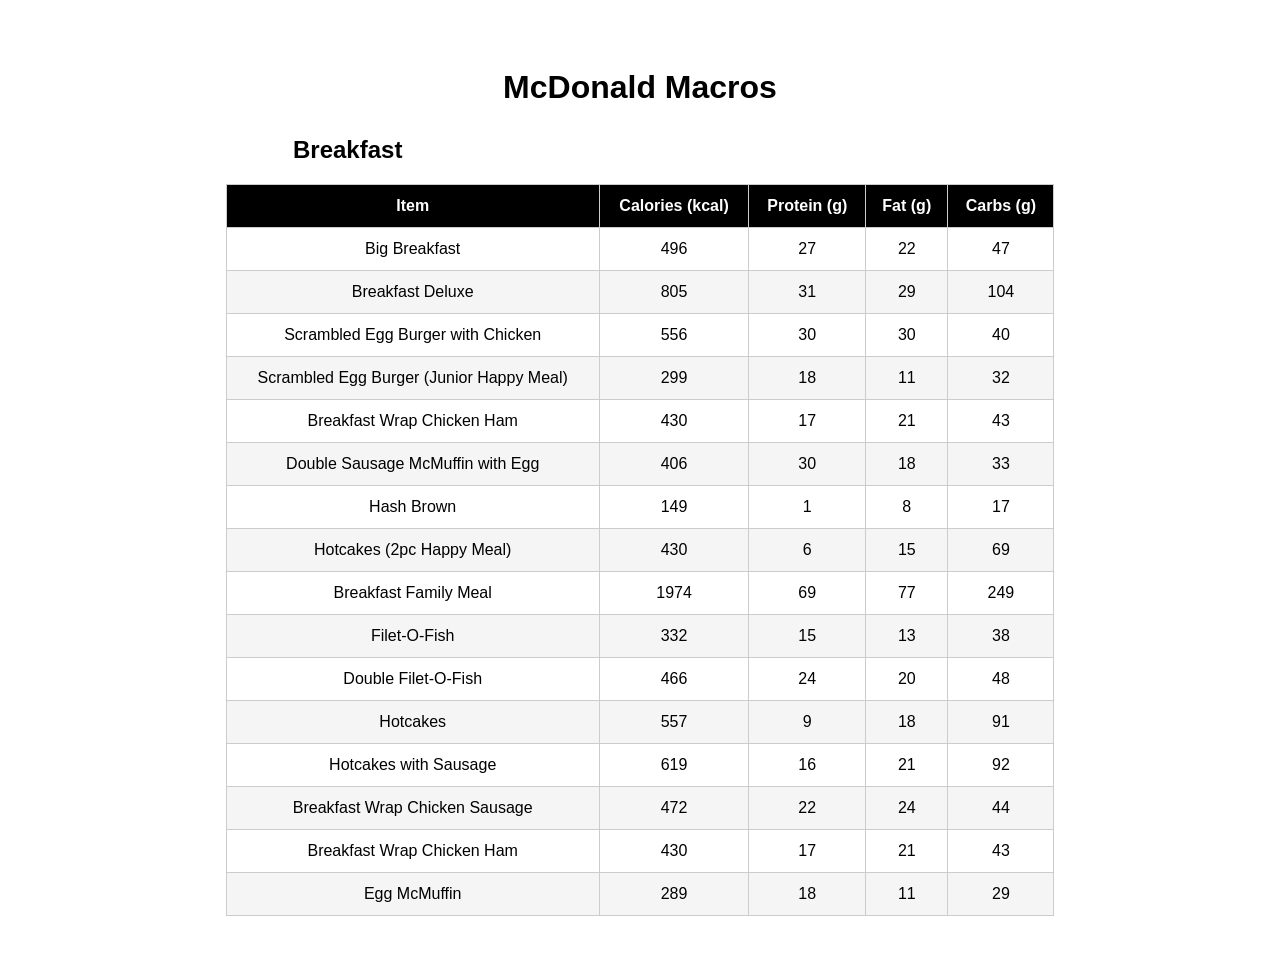
==== McDonald.html @ a6333f6d "Egg Mcmuffin" ====
<!DOCTYPE html>
<html lang="en">
<head>
    <meta charset="UTF-8">
    <title>McDonald Macros</title>
    <link rel="stylesheet" href="McDonald.css">
</head>

<body>

<h1>McDonald Macros</h1>

<div class="table-section">

    <h2 class="table-header">Breakfast</h2>

    <table>
       <thead>
            <tr>
                <th>Item</th>
                <th>Calories (kcal)</th>
                <th>Protein (g)</th>
                <th>Fat (g)</th>
                <th>Carbs (g)</th>
            </tr>
        </thead>

        <tbody>
            <tr>
                <td>Big Breakfast</td>
                <td>496</td>
                <td>27</td>
                <td>22</td>
                <td>47</td>
            </tr>

            <tr>
                <td>Breakfast Deluxe</td>
                <td>805</td>
                <td>31</td>
                <td>29</td>
                <td>104</td>
            </tr>

            <tr>
                <td>Scrambled Egg Burger with Chicken</td>
                <td>556</td>
                <td>30</td>
                <td>30</td>
                <td>40</td>
            </tr>

            <tr>
                <td>Scrambled Egg Burger (Junior Happy Meal)</td>
                <td>299</td>
                <td>18</td>
                <td>11</td>
                <td>32</td>
            </tr>

            <tr>
                <td>Breakfast Wrap Chicken Ham</td>
                <td>430</td>
                <td>17</td>
                <td>21</td>
                <td>43</td>
            </tr>

            <tr>
                <td>Double Sausage McMuffin with Egg</td>
                <td>406</td>
                <td>30</td>
                <td>18</td>
                <td>33</td>
            </tr>

            <tr>
                <td>Hash Brown</td>
                <td>149</td>
                <td>1</td>
                <td>8</td>
                <td>17</td>
            </tr>

            <tr>
                <td>Hotcakes (2pc Happy Meal)</td>
                <td>430</td>
                <td>6</td>
                <td>15</td>
                <td>69</td>
            </tr>

            <tr>
                <td>Breakfast Family Meal</td>
                <td>1974</td>
                <td>69</td>
                <td>77</td>
                <td>249</td>
            </tr>

            <tr>
                <td>Filet-O-Fish</td>
                <td>332</td>
                <td>15</td>
                <td>13</td>
                <td>38</td>
            </tr>

            <tr>
                <td>Double Filet-O-Fish</td>
                <td>466</td>
                <td>24</td>
                <td>20</td>
                <td>48</td>
            </tr>

            <tr>
                <td>Hotcakes</td>
                <td>557</td>
                <td>9</td>
                <td>18</td>
                <td>91</td>
            </tr>
            <tr>
                <td>Hotcakes with Sausage</td>
                <td>619</td>
                <td>16</td>
                <td>21</td>
                <td>92</td>
            </tr>
            <tr>
                <td>Breakfast Wrap Chicken Sausage</td>
                <td>472</td>
                <td>22</td>
                <td>24</td>
                <td>44</td>
            </tr>
            <tr>
                <td>Breakfast Wrap Chicken Ham</td>
                <td>430</td>
                <td>17</td>
                <td>21</td>
                <td>43</td>
            </tr>
            <tr>
                <td>Egg McMuffin</td>
                <td>289</td>
                <td>18</td>
                <td>11</td>
                <td>29</td>
            </tr>
        </tbody>
    </table>

</div>

</body>
</html>
---- McDonald.css ----
/* Page styling */
body {
    font-family: Arial, sans-serif;
    background-color: white;
    text-align: center;
    padding: 40px;
}

/* Title */
h1 {
    margin-bottom: 30px;
}

/* Table styling */
table {
    margin: auto;
    border-collapse: collapse;
    width: 70%;
}

/* Table cells */
th, td {
    border: 1px solid #ccc;
    padding: 12px;
    text-align: center;
}

/* Header row */
th {
    background-color: black;
    color: white;
}

/* Zebra stripes */
tr:nth-child(even) {
    background-color: #f5f5f5;
}



/* Small header above table */
.table-header {
    text-align: left;
    margin-left: 245px;
    /* font-size: 1.2rem;
    margin-bottom: 10px; */
}
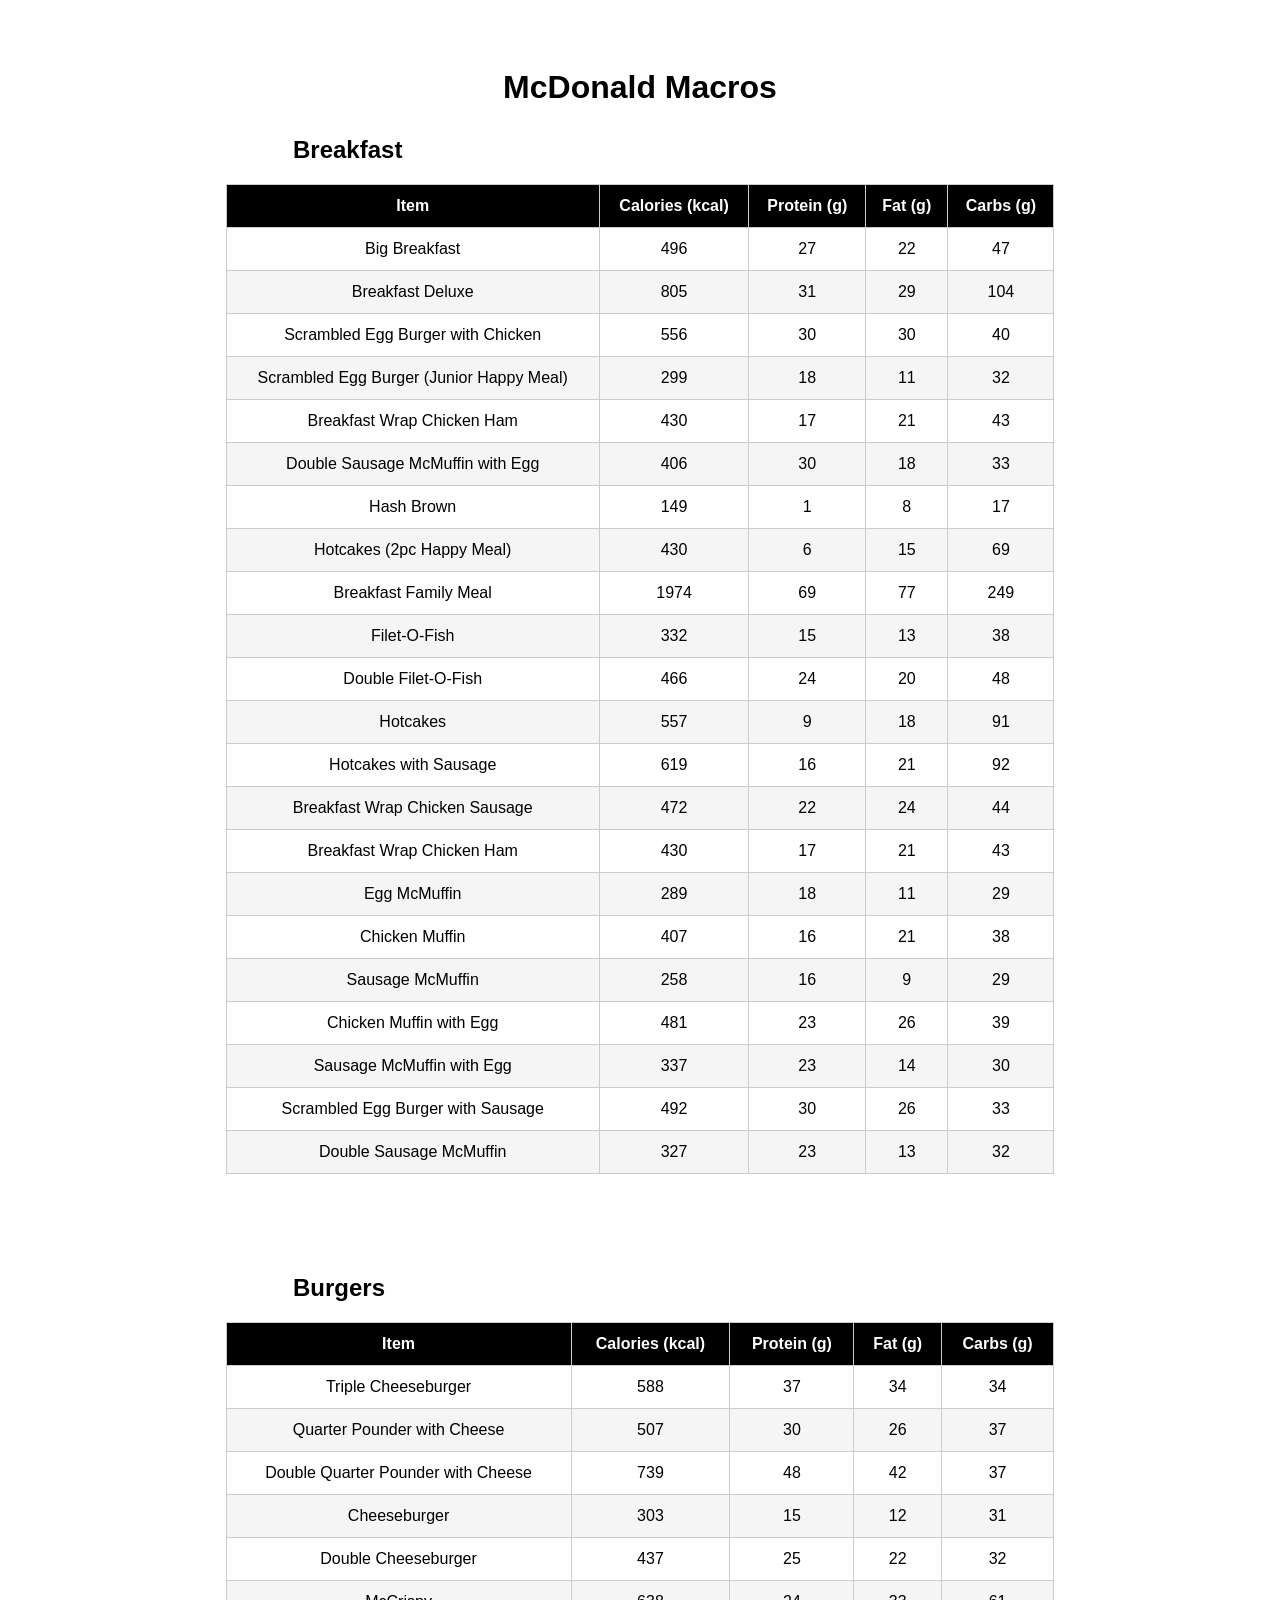
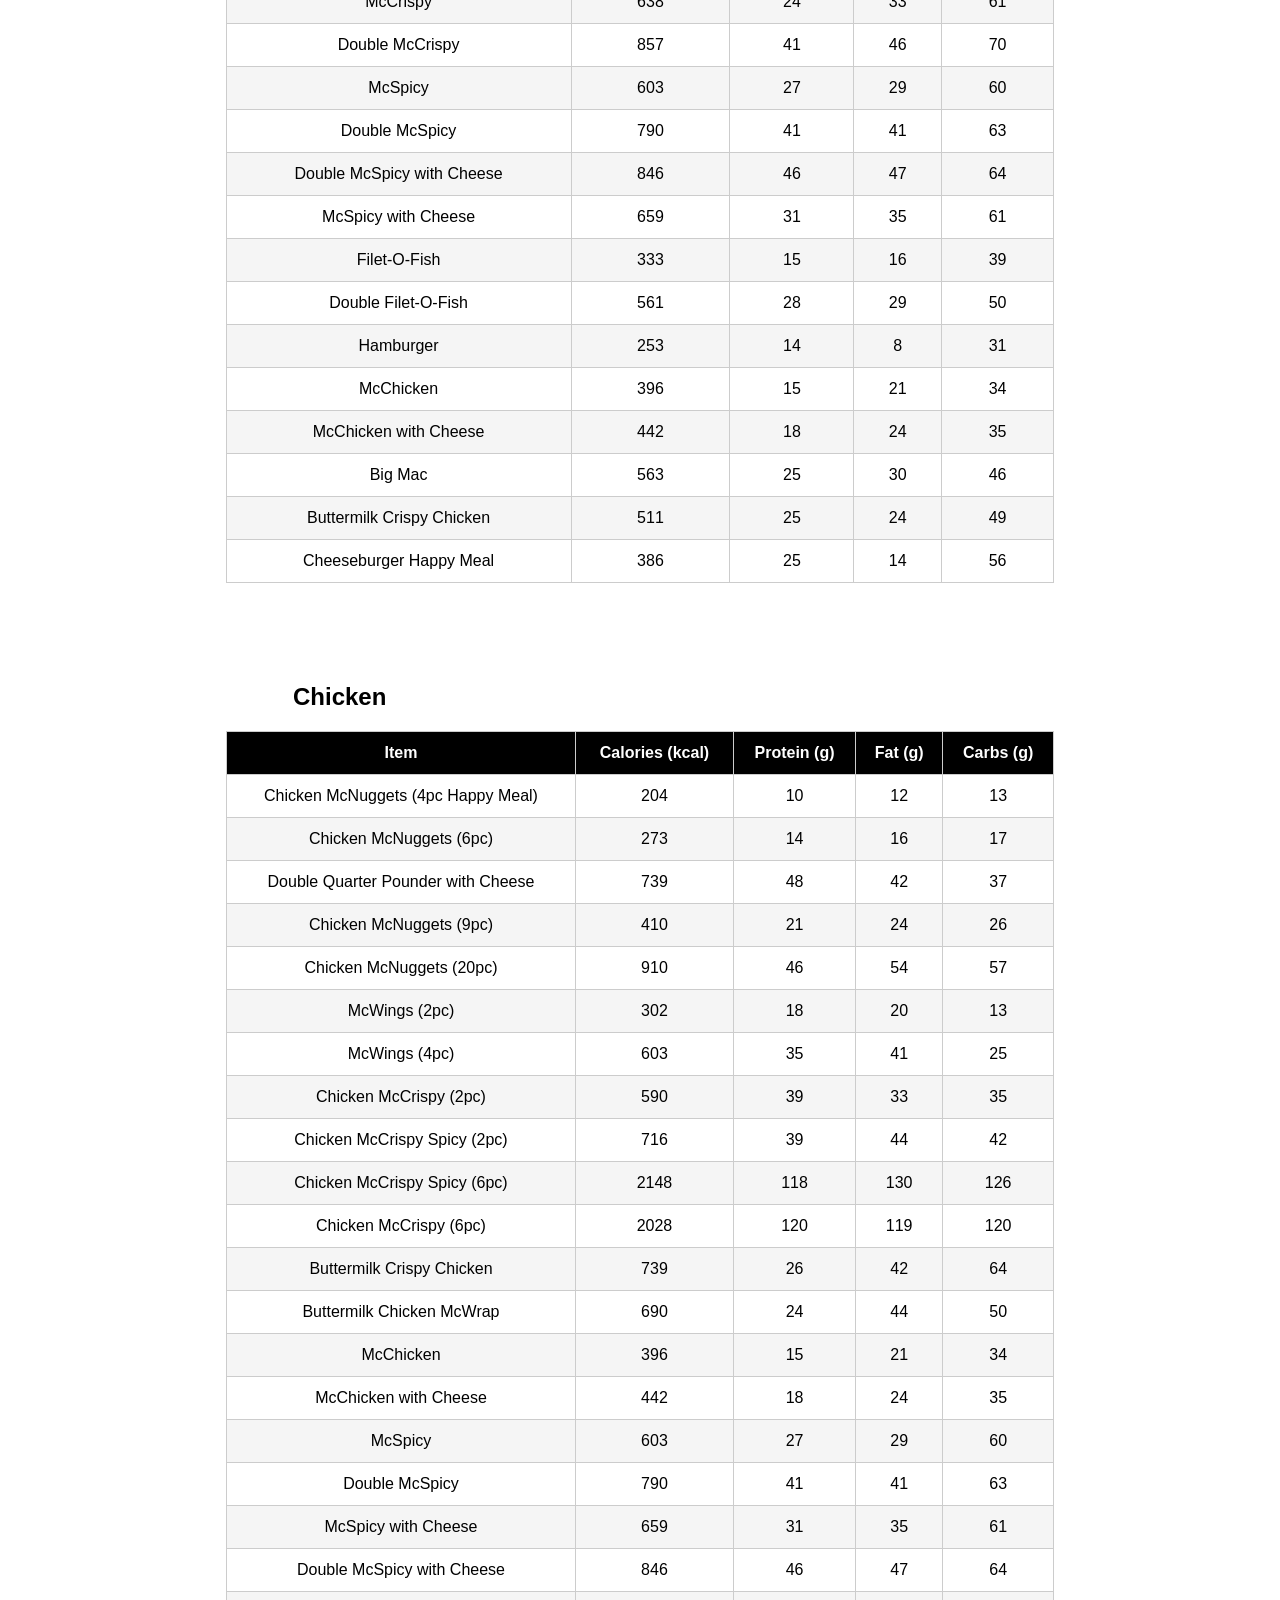
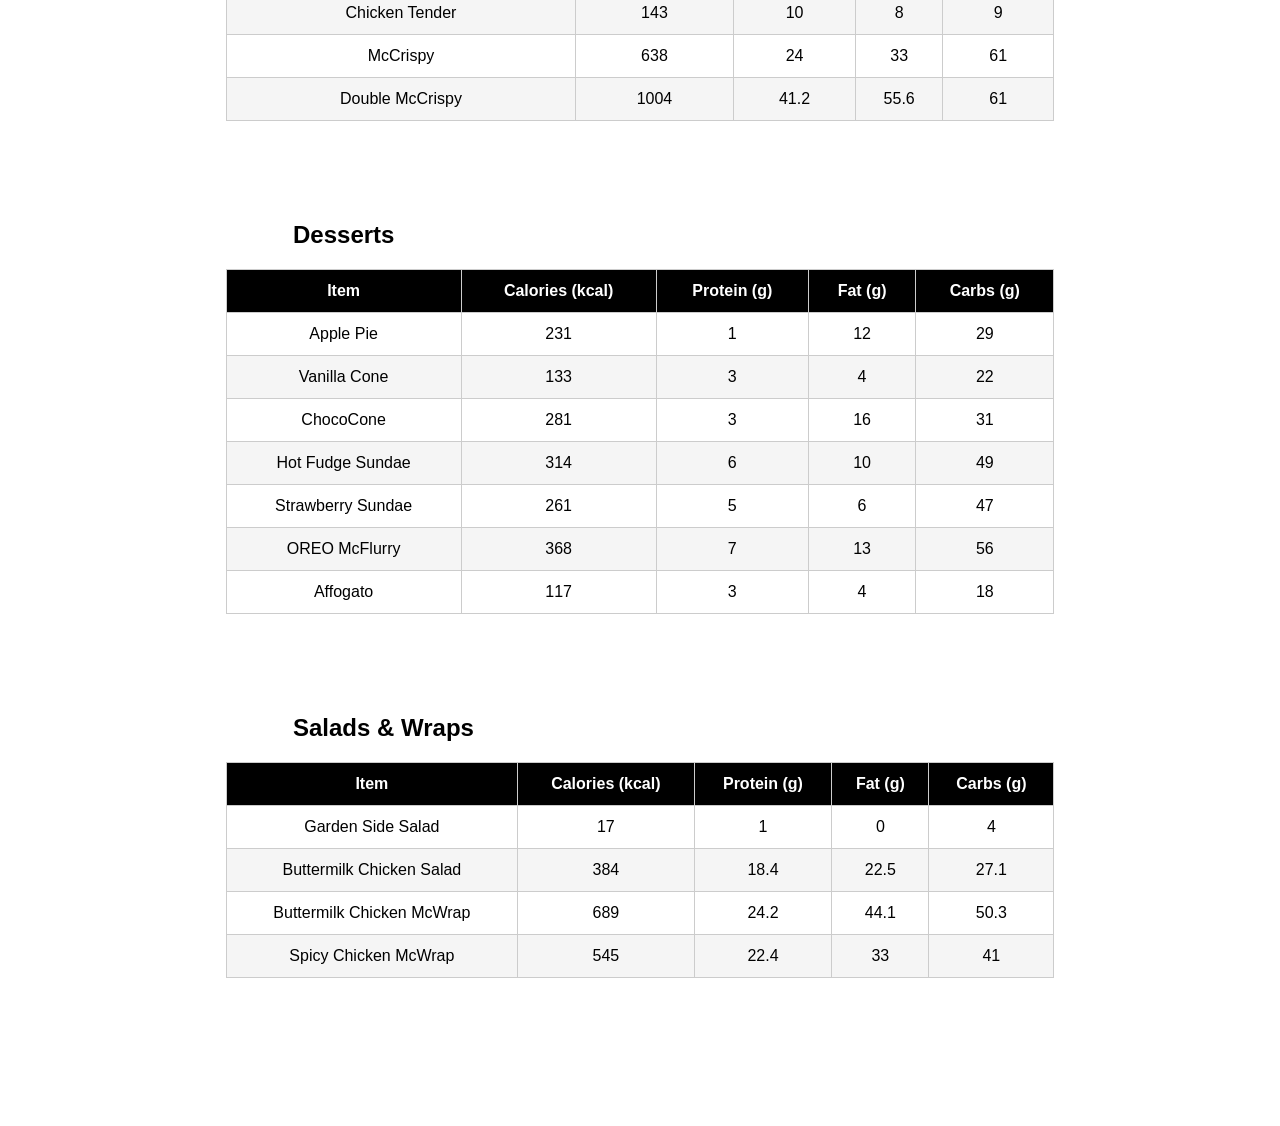
==== commit af52541f: "salad and wrap" ====
--- a/McDonald.html
+++ b/McDonald.html
@@ -12,147 +12,711 @@
 
 <div class="table-section">
 
-    <h2 class="table-header">Breakfast</h2>
-
-    <table>
-       <thead>
-            <tr>
-                <th>Item</th>
-                <th>Calories (kcal)</th>
-                <th>Protein (g)</th>
-                <th>Fat (g)</th>
-                <th>Carbs (g)</th>
-            </tr>
-        </thead>
-
-        <tbody>
-            <tr>
-                <td>Big Breakfast</td>
-                <td>496</td>
-                <td>27</td>
-                <td>22</td>
-                <td>47</td>
-            </tr>
-
-            <tr>
-                <td>Breakfast Deluxe</td>
-                <td>805</td>
-                <td>31</td>
-                <td>29</td>
-                <td>104</td>
-            </tr>
-
-            <tr>
-                <td>Scrambled Egg Burger with Chicken</td>
-                <td>556</td>
-                <td>30</td>
-                <td>30</td>
-                <td>40</td>
-            </tr>
-
-            <tr>
-                <td>Scrambled Egg Burger (Junior Happy Meal)</td>
-                <td>299</td>
-                <td>18</td>
-                <td>11</td>
-                <td>32</td>
-            </tr>
-
-            <tr>
-                <td>Breakfast Wrap Chicken Ham</td>
-                <td>430</td>
-                <td>17</td>
-                <td>21</td>
-                <td>43</td>
-            </tr>
-
-            <tr>
-                <td>Double Sausage McMuffin with Egg</td>
-                <td>406</td>
-                <td>30</td>
-                <td>18</td>
-                <td>33</td>
-            </tr>
-
-            <tr>
-                <td>Hash Brown</td>
-                <td>149</td>
-                <td>1</td>
-                <td>8</td>
-                <td>17</td>
-            </tr>
-
-            <tr>
-                <td>Hotcakes (2pc Happy Meal)</td>
-                <td>430</td>
-                <td>6</td>
-                <td>15</td>
-                <td>69</td>
-            </tr>
-
-            <tr>
-                <td>Breakfast Family Meal</td>
-                <td>1974</td>
-                <td>69</td>
-                <td>77</td>
-                <td>249</td>
-            </tr>
-
-            <tr>
-                <td>Filet-O-Fish</td>
-                <td>332</td>
-                <td>15</td>
-                <td>13</td>
-                <td>38</td>
-            </tr>
-
-            <tr>
-                <td>Double Filet-O-Fish</td>
-                <td>466</td>
-                <td>24</td>
-                <td>20</td>
-                <td>48</td>
-            </tr>
-
-            <tr>
-                <td>Hotcakes</td>
-                <td>557</td>
-                <td>9</td>
-                <td>18</td>
-                <td>91</td>
-            </tr>
-            <tr>
-                <td>Hotcakes with Sausage</td>
-                <td>619</td>
-                <td>16</td>
-                <td>21</td>
-                <td>92</td>
-            </tr>
-            <tr>
-                <td>Breakfast Wrap Chicken Sausage</td>
-                <td>472</td>
-                <td>22</td>
-                <td>24</td>
-                <td>44</td>
-            </tr>
-            <tr>
-                <td>Breakfast Wrap Chicken Ham</td>
-                <td>430</td>
-                <td>17</td>
-                <td>21</td>
-                <td>43</td>
-            </tr>
-            <tr>
-                <td>Egg McMuffin</td>
-                <td>289</td>
-                <td>18</td>
-                <td>11</td>
-                <td>29</td>
-            </tr>
-        </tbody>
-    </table>
+<h2 class="table-header">Breakfast</h2>
+
+<table>
+<thead>
+<tr>
+<th>Item</th>
+<th>Calories (kcal)</th>
+<th>Protein (g)</th>
+<th>Fat (g)</th>
+<th>Carbs (g)</th>
+</tr>
+</thead>
+
+<tbody>
+
+<tr>
+<td>Big Breakfast</td>
+<td>496</td>
+<td>27</td>
+<td>22</td>
+<td>47</td>
+</tr>
+
+<tr>
+<td>Breakfast Deluxe</td>
+<td>805</td>
+<td>31</td>
+<td>29</td>
+<td>104</td>
+</tr>
+
+<tr>
+<td>Scrambled Egg Burger with Chicken</td>
+<td>556</td>
+<td>30</td>
+<td>30</td>
+<td>40</td>
+</tr>
+
+<tr>
+<td>Scrambled Egg Burger (Junior Happy Meal)</td>
+<td>299</td>
+<td>18</td>
+<td>11</td>
+<td>32</td>
+</tr>
+
+<tr>
+<td>Breakfast Wrap Chicken Ham</td>
+<td>430</td>
+<td>17</td>
+<td>21</td>
+<td>43</td>
+</tr>
+
+<tr>
+<td>Double Sausage McMuffin with Egg</td>
+<td>406</td>
+<td>30</td>
+<td>18</td>
+<td>33</td>
+</tr>
+
+<tr>
+<td>Hash Brown</td>
+<td>149</td>
+<td>1</td>
+<td>8</td>
+<td>17</td>
+</tr>
+
+<tr>
+<td>Hotcakes (2pc Happy Meal)</td>
+<td>430</td>
+<td>6</td>
+<td>15</td>
+<td>69</td>
+</tr>
+
+<tr>
+<td>Breakfast Family Meal</td>
+<td>1974</td>
+<td>69</td>
+<td>77</td>
+<td>249</td>
+</tr>
+
+<tr>
+<td>Filet-O-Fish</td>
+<td>332</td>
+<td>15</td>
+<td>13</td>
+<td>38</td>
+</tr>
+
+<tr>
+<td>Double Filet-O-Fish</td>
+<td>466</td>
+<td>24</td>
+<td>20</td>
+<td>48</td>
+</tr>
+
+<tr>
+<td>Hotcakes</td>
+<td>557</td>
+<td>9</td>
+<td>18</td>
+<td>91</td>
+</tr>
+
+<tr>
+<td>Hotcakes with Sausage</td>
+<td>619</td>
+<td>16</td>
+<td>21</td>
+<td>92</td>
+</tr>
+
+<tr>
+<td>Breakfast Wrap Chicken Sausage</td>
+<td>472</td>
+<td>22</td>
+<td>24</td>
+<td>44</td>
+</tr>
+
+<tr>
+<td>Breakfast Wrap Chicken Ham</td>
+<td>430</td>
+<td>17</td>
+<td>21</td>
+<td>43</td>
+</tr>
+
+<tr>
+<td>Egg McMuffin</td>
+<td>289</td>
+<td>18</td>
+<td>11</td>
+<td>29</td>
+</tr>
+
+<tr>
+<td>Chicken Muffin</td>
+<td>407</td>
+<td>16</td>
+<td>21</td>
+<td>38</td>
+</tr>
+
+<tr>
+<td>Sausage McMuffin</td>
+<td>258</td>
+<td>16</td>
+<td>9</td>
+<td>29</td>
+</tr>
+
+<tr>
+<td>Chicken Muffin with Egg</td>
+<td>481</td>
+<td>23</td>
+<td>26</td>
+<td>39</td>
+</tr>
+
+<tr>
+<td>Sausage McMuffin with Egg</td>
+<td>337</td>
+<td>23</td>
+<td>14</td>
+<td>30</td>
+</tr>
+
+<tr>
+<td>Scrambled Egg Burger with Sausage</td>
+<td>492</td>
+<td>30</td>
+<td>26</td>
+<td>33</td>
+</tr>
+
+<tr>
+<td>Double Sausage McMuffin</td>
+<td>327</td>
+<td>23</td>
+<td>13</td>
+<td>32</td>
+</tr>
+
+</tbody>
+</table>
 
 </div>
 
+
+<div class="table-section">
+
+<h2 class="table-header">Burgers</h2>
+
+<table>
+
+<thead>
+<tr>
+<th>Item</th>
+<th>Calories (kcal)</th>
+<th>Protein (g)</th>
+<th>Fat (g)</th>
+<th>Carbs (g)</th>
+</tr>
+</thead>
+
+<tbody>
+
+        <tr>
+            <td>Triple Cheeseburger</td>
+            <td>588</td>
+            <td>37</td>
+            <td>34</td>
+            <td>34</td>
+        </tr>
+
+        <tr>
+            <td>Quarter Pounder with Cheese</td>
+            <td>507</td>
+            <td>30</td>
+            <td>26</td>
+            <td>37</td>
+        </tr>
+
+        <tr>
+            <td>Double Quarter Pounder with Cheese</td>
+            <td>739</td>
+            <td>48</td>
+            <td>42</td>
+            <td>37</td>
+        </tr>
+
+        <tr>
+            <td>Cheeseburger</td>
+            <td>303</td>
+            <td>15</td>
+            <td>12</td>
+            <td>31</td>
+        </tr>
+
+        <tr>
+            <td>Double Cheeseburger</td>
+            <td>437</td>
+            <td>25</td>
+            <td>22</td>
+            <td>32</td>
+        </tr>
+
+        <tr>
+            <td>McCrispy</td>
+            <td>638</td>
+            <td>24</td>
+            <td>33</td>
+            <td>61</td>
+        </tr>
+
+        <tr>
+            <td>Double McCrispy</td>
+            <td>857</td>
+            <td>41</td>
+            <td>46</td>
+            <td>70</td>
+        </tr>
+
+        <tr>
+            <td>McSpicy</td>
+            <td>603</td>
+            <td>27</td>
+            <td>29</td>
+            <td>60</td>
+        </tr>
+
+        <tr>
+            <td>Double McSpicy</td>
+            <td>790</td>
+            <td>41</td>
+            <td>41</td>
+            <td>63</td>
+        </tr>
+
+        <tr>
+            <td>Double McSpicy with Cheese</td>
+            <td>846</td>
+            <td>46</td>
+            <td>47</td>
+            <td>64</td>
+        </tr>
+
+        <tr>
+            <td>McSpicy with Cheese</td>
+            <td>659</td>
+            <td>31</td>
+            <td>35</td>
+            <td>61</td>
+        </tr>
+
+        <tr>
+            <td>Filet-O-Fish</td>
+            <td>333</td>
+            <td>15</td>
+            <td>16</td>
+            <td>39</td>
+        </tr>
+
+        <tr>
+            <td>Double Filet-O-Fish</td>
+            <td>561</td>
+            <td>28</td>
+            <td>29</td>
+            <td>50</td>
+        </tr>
+
+        <tr>
+            <td>Hamburger</td>
+            <td>253</td>
+            <td>14</td>
+            <td>8</td>
+            <td>31</td>
+        </tr>
+
+        <tr>
+            <td>McChicken</td>
+            <td>396</td>
+            <td>15</td>
+            <td>21</td>
+            <td>34</td>
+        </tr>
+
+        <tr>
+            <td>McChicken with Cheese</td>
+            <td>442</td>
+            <td>18</td>
+            <td>24</td>
+            <td>35</td>
+        </tr>
+
+        <tr>
+            <td>Big Mac</td>
+            <td>563</td>
+            <td>25</td>
+            <td>30</td>
+            <td>46</td>
+        </tr>
+
+        <tr>
+            <td>Buttermilk Crispy Chicken</td>
+            <td>511</td>
+            <td>25</td>
+            <td>24</td>
+            <td>49</td>
+        </tr>
+
+        <tr>
+            <td>Cheeseburger Happy Meal</td>
+            <td>386</td>
+            <td>25</td>
+            <td>14</td>
+            <td>56</td>
+        </tr>
+</tbody>
+</table>
+</div>
+
+<div class="table-section">
+
+<h2 class="table-header">Chicken</h2>
+
+<table>
+
+<thead>
+<tr>
+<th>Item</th>
+<th>Calories (kcal)</th>
+<th>Protein (g)</th>
+<th>Fat (g)</th>
+<th>Carbs (g)</th>
+</tr>
+</thead>
+
+<tbody>
+
+        <tr>
+            <td>Chicken McNuggets (4pc Happy Meal)</td>
+            <td>204</td>
+            <td>10</td>
+            <td>12</td>
+            <td>13</td>
+        </tr>
+
+        <tr>
+            <td>Chicken McNuggets (6pc)</td>
+            <td>273</td>
+            <td>14</td>
+            <td>16</td>
+            <td>17</td>
+        </tr>
+
+        <tr>
+            <td>Double Quarter Pounder with Cheese</td>
+            <td>739</td>
+            <td>48</td>
+            <td>42</td>
+            <td>37</td>
+        </tr>
+
+        <tr>
+            <td>Chicken McNuggets (9pc)</td>
+            <td>410</td>
+            <td>21</td>
+            <td>24</td>
+            <td>26</td>
+        </tr>
+
+        <tr>
+            <td>Chicken McNuggets (20pc)</td>
+            <td>910</td>
+            <td>46</td>
+            <td>54</td>
+            <td>57</td>
+        </tr>
+
+
+        <tr>
+            <td>McWings (2pc)</td>
+            <td>302</td>
+            <td>18</td>
+            <td>20</td>
+            <td>13</td>
+        </tr>
+
+        <tr>
+            <td>McWings (4pc)</td>
+            <td>603</td>
+            <td>35</td>
+            <td>41</td>
+            <td>25</td>
+        </tr>
+
+        <tr>
+            <td>Chicken McCrispy (2pc)</td>
+            <td>590</td>
+            <td>39</td>
+            <td>33</td>
+            <td>35</td>
+        </tr>
+
+        <tr>
+            <td>Chicken McCrispy Spicy (2pc)</td>
+            <td>716</td>
+            <td>39</td>
+            <td>44</td>
+            <td>42</td>
+        </tr>
+
+        <tr>
+            <td>Chicken McCrispy Spicy (6pc)</td>
+            <td>2148</td>
+            <td>118</td>
+            <td>130</td>
+            <td>126</td>
+        </tr>
+
+        <tr>
+            <td>Chicken McCrispy (6pc)</td>
+            <td>2028</td>
+            <td>120</td>
+            <td>119</td>
+            <td>120</td>
+        </tr>
+
+        <tr>
+            <td>Buttermilk Crispy Chicken</td>
+            <td>739</td>
+            <td>26</td>
+            <td>42</td>
+            <td>64</td>
+        </tr>
+
+        <tr>
+            <td>Buttermilk Chicken McWrap</td>
+            <td>690</td>
+            <td>24</td>
+            <td>44</td>
+            <td>50</td>
+        </tr>
+
+
+        <tr>
+            <td>McChicken</td>
+            <td>396</td>
+            <td>15</td>
+            <td>21</td>
+            <td>34</td>
+        </tr>
+
+        <tr>
+            <td>McChicken with Cheese</td>
+            <td>442</td>
+            <td>18</td>
+            <td>24</td>
+            <td>35</td>
+        </tr>
+
+        <tr>
+            <td>McSpicy</td>
+            <td>603</td>
+            <td>27</td>
+            <td>29</td>
+            <td>60</td>
+        </tr>
+
+        <tr>
+            <td>Double McSpicy</td>
+            <td>790</td>
+            <td>41</td>
+            <td>41</td>
+            <td>63</td>
+        </tr>
+
+        <tr>
+            <td>McSpicy with Cheese</td>
+            <td>659</td>
+            <td>31</td>
+            <td>35</td>
+            <td>61</td>
+        </tr>
+
+        <tr>
+            <td>Double McSpicy with Cheese</td>
+            <td>846</td>
+            <td>46</td>
+            <td>47</td>
+            <td>64</td>
+        </tr>
+
+        <tr>
+            <td>Chicken Tender</td>
+            <td>143</td>
+            <td>10</td>
+            <td>8</td>
+            <td>9</td>
+        </tr>
+
+        <tr>
+            <td>McCrispy</td>
+            <td>638</td>
+            <td>24</td>
+            <td>33</td>
+            <td>61</td>
+        </tr>
+
+        <tr>
+            <td>Double McCrispy</td>
+            <td>1004</td>
+            <td>41.2</td>
+            <td>55.6</td>
+            <td>61</td>
+        </tr>
+
+</tbody>
+
+</table>
+
+</div>
+<div class="table-section">
+
+<h2 class="table-header">Desserts</h2>
+
+<table>
+
+<thead>
+<tr>
+<th>Item</th>
+<th>Calories (kcal)</th>
+<th>Protein (g)</th>
+<th>Fat (g)</th>
+<th>Carbs (g)</th>
+</tr>
+</thead>
+
+<tbody>
+
+        <tr>
+            <td>Apple Pie</td>
+            <td>231</td>
+            <td>1</td>
+            <td>12</td>
+            <td>29</td>
+        </tr>
+
+        <tr>
+            <td>Vanilla Cone</td>
+            <td>133</td>
+            <td>3</td>
+            <td>4</td>
+            <td>22</td>
+        </tr>
+
+        <tr>
+            <td>ChocoCone</td>
+            <td>281</td>
+            <td>3</td>
+            <td>16</td>
+            <td>31</td>
+        </tr>
+
+        <tr>
+            <td>Hot Fudge Sundae</td>
+            <td>314</td>
+            <td>6</td>
+            <td>10</td>
+            <td>49</td>
+        </tr>
+
+        <tr>
+            <td>Strawberry Sundae</td>
+            <td>261</td>
+            <td>5</td>
+            <td>6</td>
+            <td>47</td>
+        </tr>
+
+
+        <tr>
+            <td>OREO McFlurry</td>
+            <td>368</td>
+            <td>7</td>
+            <td>13</td>
+            <td>56</td>
+        </tr>
+
+        <tr>
+            <td>Affogato</td>
+            <td>117</td>
+            <td>3</td>
+            <td>4</td>
+            <td>18</td>
+        </tr>
+
+    </tbody>
+
+</table>
+
+</div>
+
+<div class="table-section">
+
+<h2 class="table-header">Salads & Wraps</h2>
+
+<table>
+
+<thead>
+<tr>
+<th>Item</th>
+<th>Calories (kcal)</th>
+<th>Protein (g)</th>
+<th>Fat (g)</th>
+<th>Carbs (g)</th>
+</tr>
+</thead>
+
+<tbody>
+
+        <tr>
+            <td>Garden Side Salad</td>
+            <td>17</td>
+            <td>1</td>
+            <td>0</td>
+            <td>4</td>
+        </tr>
+
+        <tr>
+            <td>Buttermilk Chicken Salad</td>
+            <td>384</td>
+            <td>18.4</td>
+            <td>22.5</td>
+            <td>27.1</td>
+        </tr>
+
+        <tr>
+            <td>Buttermilk Chicken McWrap</td>
+            <td>689</td>
+            <td>24.2</td>
+            <td>44.1</td>
+            <td>50.3</td>
+        </tr>
+
+        <tr>
+            <td>Spicy Chicken McWrap</td>
+            <td>545</td>
+            <td>22.4</td>
+            <td>33</td>
+            <td>41</td>
+        </tr>
+    </tbody>
+
+</table>
+
+</div>
 </body>
 </html>
--- a/McDonald.css
+++ b/McDonald.css
@@ -44,4 +44,8 @@
     margin-left: 245px;
     /* font-size: 1.2rem;
     margin-bottom: 10px; */
+}
+
+.table-section {
+    margin-bottom: 100px;
 }
